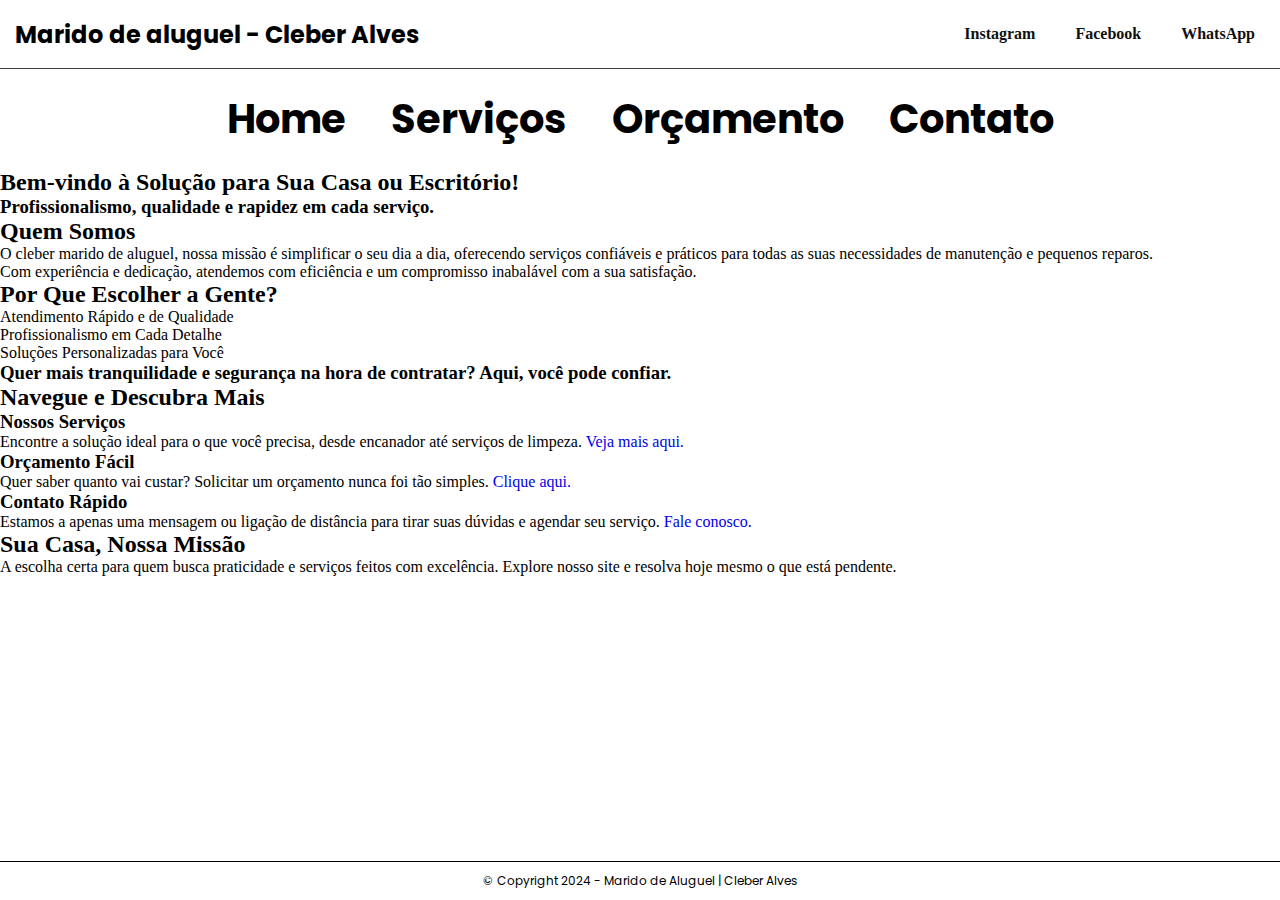
==== index.html @ 5a0b8700 "a" ====
<!DOCTYPE html>
<html lang="pt-BR">
<head>
    <meta charset="UTF-8">
    <meta name="viewport" content="width=device-width, initial-scale=1.0">
    <link rel="stylesheet" href="/public/css/global.css">
    <link rel="stylesheet" href="/public/css/fonts.css">
    <link rel="stylesheet" href="index.css">
    <title>MARIDO DE ALUGUEL</title>
</head>
<body>

    <header class="container">
        <div class="header-title">
            <h1>Marido de aluguel - Cleber Alves</h1>
        </div>
        <div class="header-links">
            <ul>
                <li><a href="#">Instagram</a></li>
                <li><a href="#">Facebook</a></li>
                <li><a href="#">WhatsApp</a></li>
            </ul>
        </div>
    </header>

    <aside class="menu">
        <nav>
            <ul>
                <li><a href="/src/pages/home/">Home</a></li>
                <li><a href="/src/pages/servicos/">Serviços</a></li>
                <li><a href="/src/pages/orcamento/">Orçamento</a></li>
                <li><a href="/src/pages/contato/">Contato</a></li>
            </ul>
        </nav>
    </aside>

    <main>
        <section>
            <h2>Bem-vindo à Solução para Sua Casa ou Escritório!</h2>
            <h3>Profissionalismo, qualidade e rapidez em cada serviço.</h3>
        </section>
        <section>
            <h2>Quem Somos</h2>
            <p>O cleber marido de aluguel, nossa missão é simplificar o seu dia a dia, oferecendo serviços confiáveis e práticos para todas as suas necessidades de manutenção e pequenos reparos.</p>
            <p>Com experiência e dedicação, atendemos com eficiência e um compromisso inabalável com a sua satisfação.</p>
        </section>
        <section>
            <h2>Por Que Escolher a Gente?</h2>
            <p> Atendimento Rápido e de Qualidade</p>
            <p>Profissionalismo em Cada Detalhe</p>
            <p>Soluções Personalizadas para Você</p>
            <h3>Quer mais tranquilidade e segurança na hora de contratar? Aqui, você pode confiar.</h3>
        </section>
        <section>
            <h2>Navegue e Descubra Mais</h2>
            <h3>Nossos Serviços</h3>
            <p>Encontre a solução ideal para o que você precisa, desde encanador até serviços de limpeza. <a href="/src/pages/servicos/">Veja mais aqui.</a></p>
            <h3>Orçamento Fácil</h3>
            <p>Quer saber quanto vai custar? Solicitar um orçamento nunca foi tão simples. <a href="/src/pages/orcamento/">Clique aqui.</a></p>
            <h3>Contato Rápido</h3>
            <p>Estamos a apenas uma mensagem ou ligação de distância para tirar suas dúvidas e agendar seu serviço. <a href="/src/pages/contato/">Fale conosco.</a></p>
        </section>
        <section>
            <h2>Sua Casa, Nossa Missão</h2>
            <p>A escolha certa para quem busca praticidade e serviços feitos com excelência. Explore nosso site e resolva hoje mesmo o que está pendente.</p>
        </section>
    </main>

    <footer class="rodape">
        <p>&copy; Copyright 2024 - Marido de Aluguel | Cleber Alves</p>
    </footer>

</body>
</html>
---- public/css/global.css ----
*{
    margin: 0;
    padding: 0;
    border: 0;
    list-style: none;
    text-decoration: none;
    box-sizing: border-box;

}
html, body {
    height: 100%;
    display: flex;
    flex-direction: column;
}
main {
    flex: 1; 
}
.container {
    display: flex;
    justify-content: space-between;
    align-items: center;
    padding: 5px;
    flex-wrap: wrap;
}
.header-title h1 {
    font-size: 24px;
    color: black;
    margin: 10px;
    font-family: 'Poppins';
}
.header-links ul {
    display: flex;
    flex-direction: row;
    gap: 40px;
    margin: 20px;
    list-style-type: none;
}

.header-links li a {
    text-decoration: none;
    color: rgb(16, 16, 16);
    font-weight: bold;
    transition: color 0.3s;
}

.header-links li a:hover {
    color: rgb(42, 42, 252);
}

@media (max-width: 768px) {
    .container {
        flex-direction: column;
        align-items: center;
        text-align: center;
    }

    .header-links ul {
        flex-direction: column;
        gap: 10px;
    }

    .header-title h1 {
        font-size: 1.25rem;
    }
}

@media (max-width: 480px) {
    .header-title h1 {
        font-size: 1rem;
    }

    .header-links ul {
        gap: 8px;
    }

    .header-links li a {
        font-size: 0.9rem;
    }
}
.menu {
    width: auto;
    padding: 20px;
    border-top: 1px solid rgb(61, 61, 61);
    display: flex;
    flex-direction: row; 
    justify-content: center;
}
.menu nav ul {
    display: flex;
    gap: 15px; 
}
.menu nav ul li a {
    font-size: 40px;
    color: #000000;
    font-weight: bold;
    padding: 10px 15px;
    border-radius: 5px;
    transition: background-color 0.3s, color 0.3s;
    font-family: 'Poppins';
}
.menu nav ul li a:hover {
    background-color: #007BFF; 
    color: #fff; 
}
@media (max-width: 768px) {
    .menu {
        width: 100%;
        height: auto; 
        border-right: none;
        border-bottom: 2px solid #ddd; 
    }
    .menu nav ul {
        flex-direction: row; 
        justify-content: center;
        gap: 10px;
    }
    .menu nav ul li a {
        font-size: 0.9rem;
        padding: 8px 10px;
    }
}
@media (max-width: 480px) {
    .menu nav ul li a {
        font-size: 0.8rem;
        padding: 6px 8px;
    }
}
.rodape {
    display: flex;
    justify-content: center;
    align-items: center;
    padding: 10px 20px;
    width: 100%; 
    border-top: 1px solid black;
}

.rodape p {
    font-size: 12px;
    color: black;
    font-family: 'Poppins';
    margin: 0;
}
---- public/css/fonts.css ----
@import url('https://fonts.googleapis.com/css2?family=Passion+One:wght@400;700;900&family=Poppins:ital,wght@0,100;0,200;0,300;0,400;0,500;0,600;0,700;0,800;0,900;1,100;1,200;1,300;1,400;1,500;1,600;1,700;1,800;1,900&family=Rubik+Mono+One&display=swap');
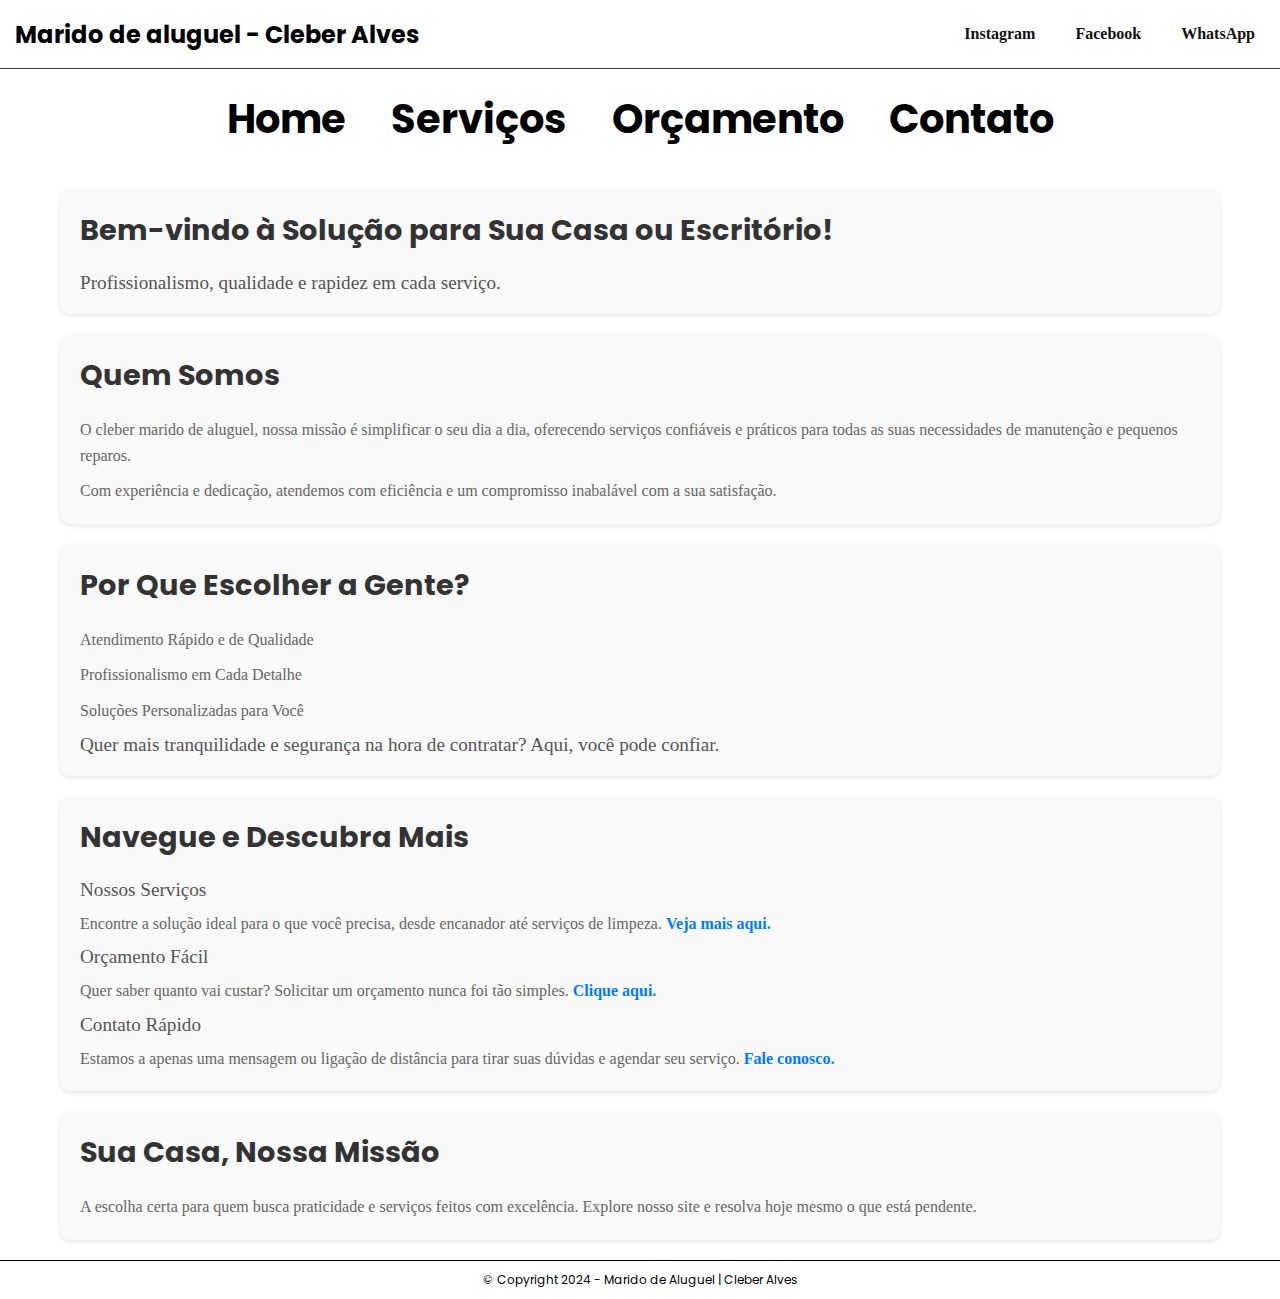
==== commit a17531b0: "b" ====
--- a/index.html
+++ b/index.html
@@ -5,7 +5,7 @@
     <meta name="viewport" content="width=device-width, initial-scale=1.0">
     <link rel="stylesheet" href="/public/css/global.css">
     <link rel="stylesheet" href="/public/css/fonts.css">
-    <link rel="stylesheet" href="index.css">
+    <link rel="stylesheet" href="/src/pages/home/index.css">
     <title>MARIDO DE ALUGUEL</title>
 </head>
 <body>
--- a/src/pages/home/index.css
+++ b/src/pages/home/index.css
@@ -0,0 +1,100 @@
+
+/* Estilo do main */
+main {
+    display: flex;
+    flex-direction: column;
+    gap: 20px; /* Espaçamento entre as seções */
+    padding: 20px;
+    max-width: 1200px;
+    margin: 0 auto; /* Centraliza o conteúdo */
+}
+
+/* Estilo das seções */
+main section {
+    display: flex;
+    flex-direction: column;
+    align-items: flex-start;
+    padding: 20px;
+    background-color: #f9f9f9; /* Fundo leve para destacar */
+    border-radius: 10px;
+    box-shadow: 0 2px 5px rgba(0, 0, 0, 0.1);
+    gap: 10px;
+}
+
+main section h2 {
+    font-size: 1.8rem;
+    color: #333;
+    margin-bottom: 10px;
+    font-family: 'Poppins', sans-serif;
+}
+
+main section h3 {
+    font-size: 1.2rem;
+    color: #555;
+    font-weight: 500;
+}
+
+main section p {
+    font-size: 1rem;
+    color: #666;
+    line-height: 1.6;
+}
+
+/* Links */
+main section a {
+    color: #007BFF;
+    text-decoration: none;
+    font-weight: bold;
+    transition: color 0.3s;
+}
+
+main section a:hover {
+    color: #0056b3;
+}
+
+/* Imagens dentro das seções */
+main section img {
+    max-width: 100%;
+    height: auto;
+    border-radius: 5px;
+    margin-top: 10px;
+    box-shadow: 0 1px 4px rgba(0, 0, 0, 0.2);
+}
+
+/* Responsividade */
+@media (max-width: 768px) {
+    main {
+        padding: 15px;
+        gap: 15px;
+    }
+
+    main section h2 {
+        font-size: 1.5rem;
+    }
+
+    main section h3 {
+        font-size: 1rem;
+    }
+
+    main section p {
+        font-size: 0.9rem;
+    }
+}
+
+@media (max-width: 480px) {
+    main {
+        padding: 10px;
+    }
+
+    main section h2 {
+        font-size: 1.2rem;
+    }
+
+    main section h3 {
+        font-size: 0.9rem;
+    }
+
+    main section p {
+        font-size: 0.8rem;
+    }
+}
